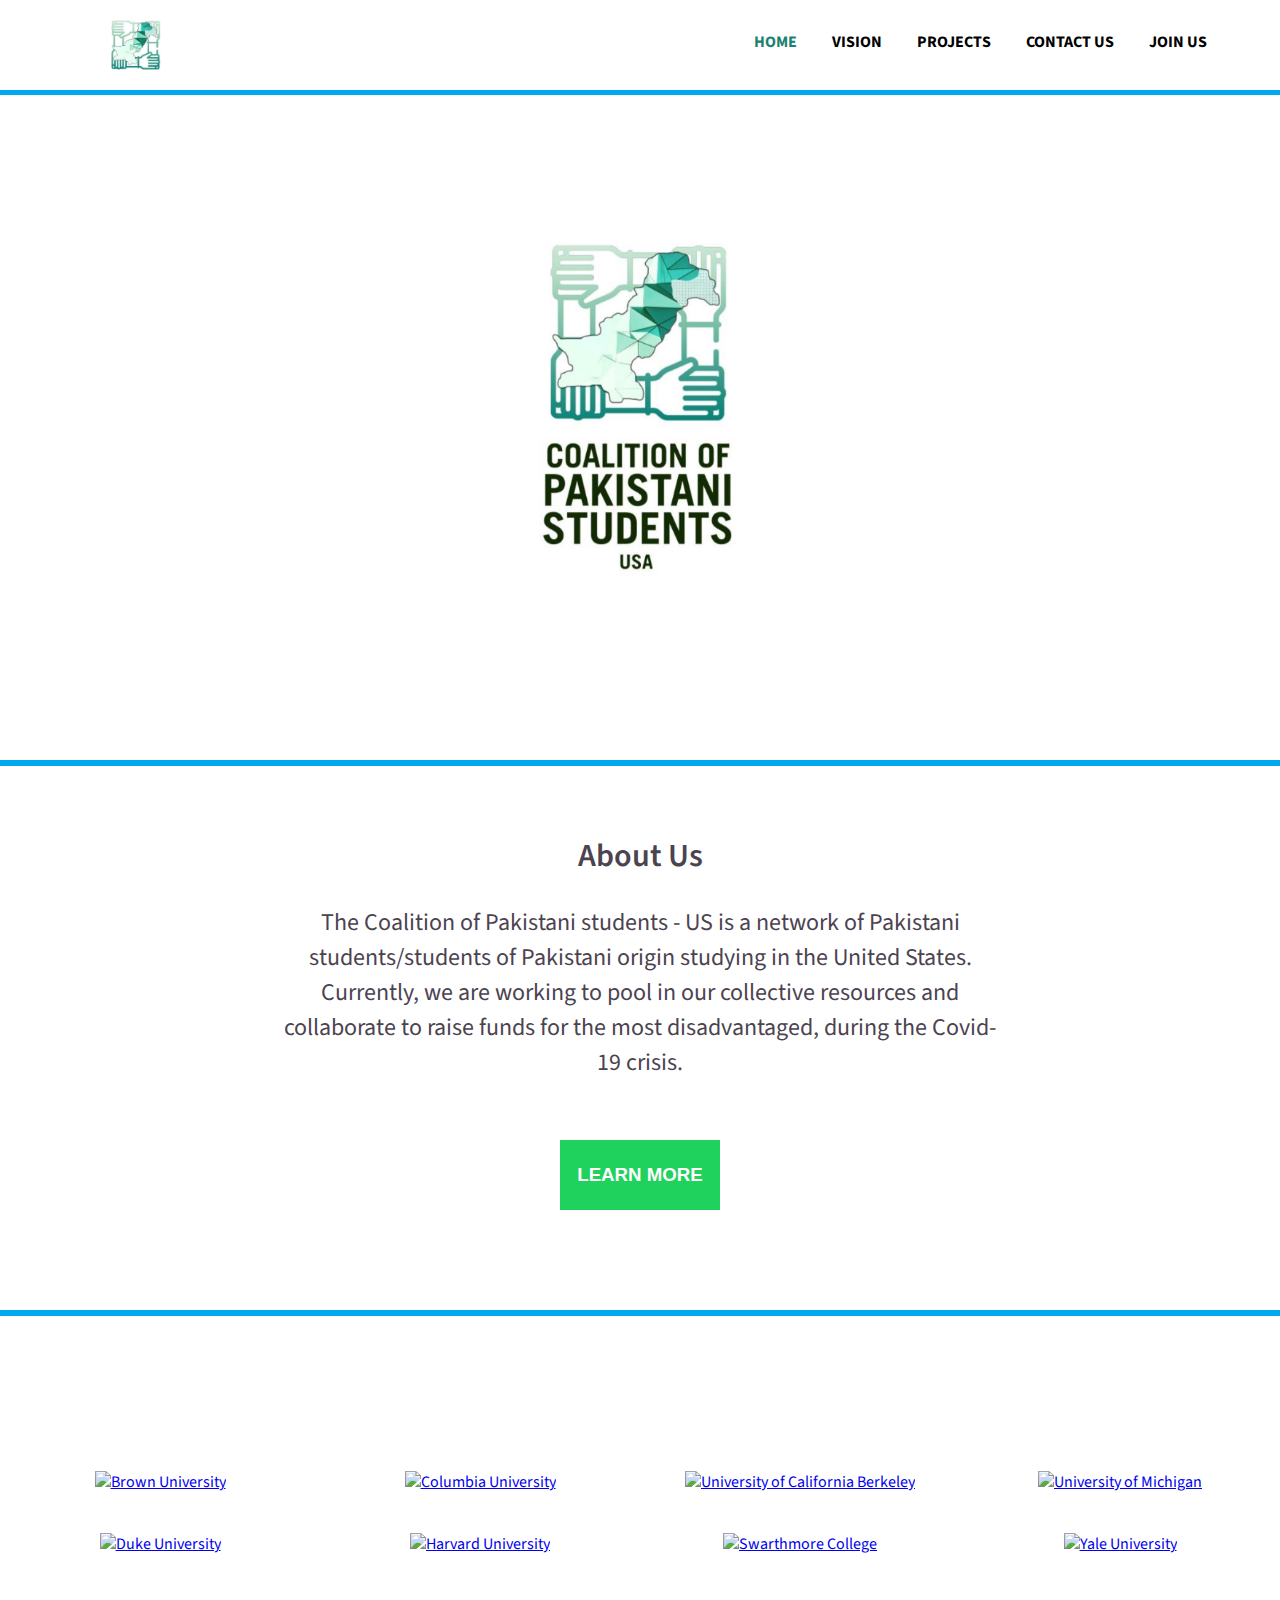
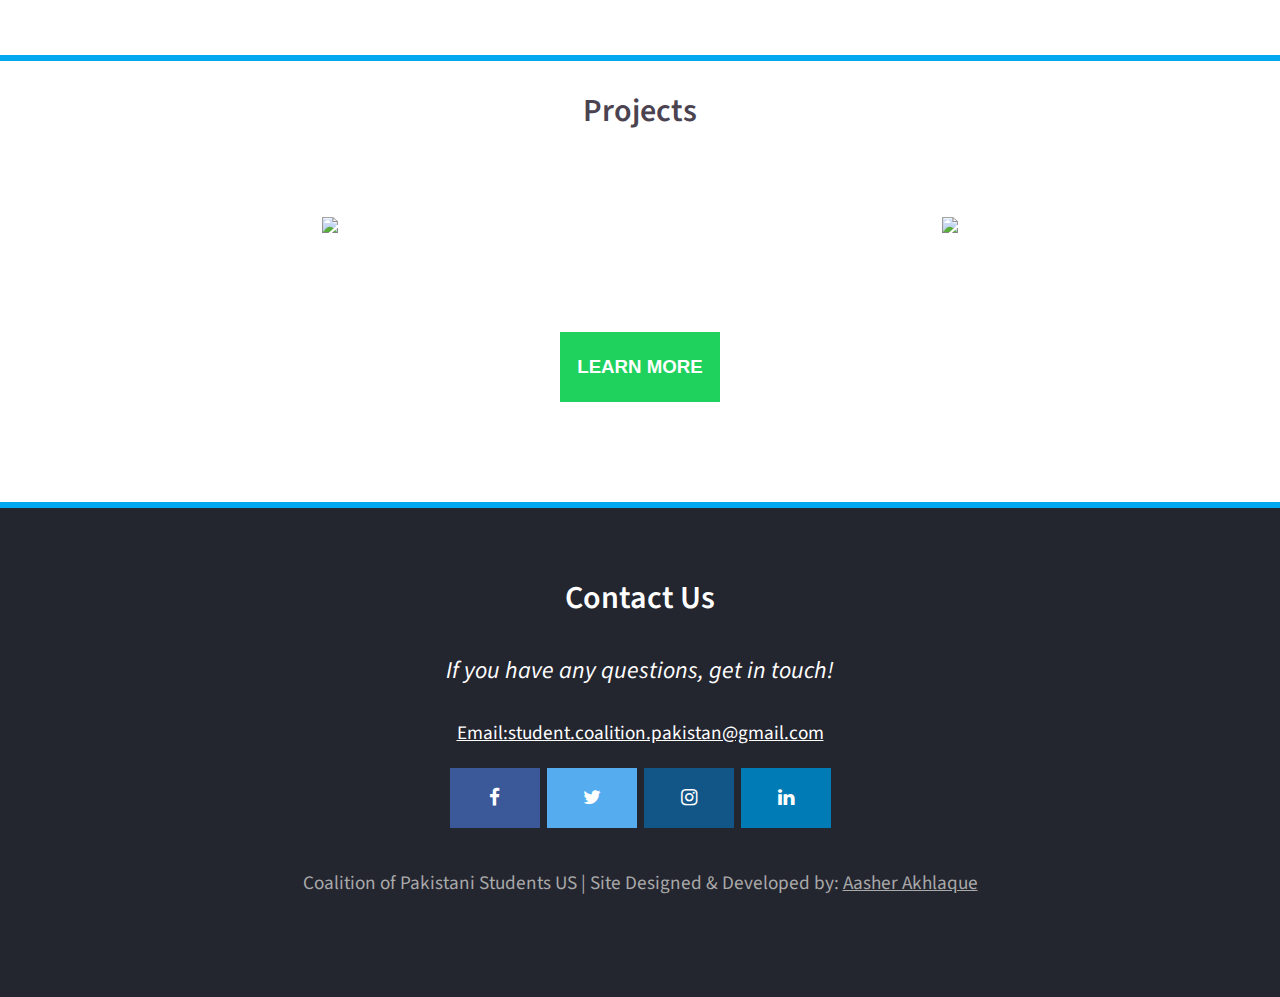
==== index.html @ 928cd295 "Complete (almost)" ====
<!DOCTYPE html>
<html>
	<head>
		<meta charset="UTF-8">
		<meta name="viewport" content="width=device-width, initial-scale=1.0">
		<meta lang="en-US" dir="ltr">
		<title>Pak-US Coalition</title>
		<link href='https://fonts.googleapis.com/css?family=Source+Sans+Pro' rel='stylesheet' type='text/css'>
		<link rel="stylesheet" href="https://cdnjs.cloudflare.com/ajax/libs/font-awesome/4.7.0/css/font-awesome.min.css">
		<link rel="stylesheet" href="indexcss.css">


		<script type="text/javascript">

			function menu_expand(){
				document.getElementById('dropdown').classList.toggle('active');
			}

			function unis_expand(){
				document.getElementById('hide1').classList.toggle('show');
				document.getElementById('hide2').classList.toggle('show');
				document.getElementById('hide3').classList.toggle('show');
				document.getElementById('hide4').classList.toggle('show');
			}


		</script>
	</head>


	<body>

		<div id="forimgdownload" class="noshow">
			<img src="logobackgrounds/background1.jpg">
			<img src="logobackgrounds/background2.jpg">
			<img src="logobackgrounds/background3.jpg">
			<img src="logobackgrounds/background4.jpg">
			<img src="logobackgrounds/background5.jpg">
			<img src="logobackgrounds/background6.jpg">
		</div>



		<header>
			<span class="menubar">
				<div class="slogo">
					<img src="slogo.jpg" alt="logo" height="50px" height=30px>
				</div>
				<div class="list">
					<ul>
						<!-- <li><img src="slogo.jpg" alt="logo" height="50px" height=30px></li> -->
						<li  class="activetab"><a href="index.html">HOME</a></li>
						<li><a href="vision.html">VISION</a></li>
						<li><a href="projects.html">PROJECTS</a></li>
						<!-- <li><a href="resources.html">RESOURCES</a></li> -->
						<li><a href="contact.html">CONTACT US</a></li>
						<li><a href="https://docs.google.com/forms/d/12yQqpywCZpyekVl941cvz_potymMBwNOmqRgncwAKww/viewform?edit_requested=true">JOIN US</a></li>
					</ul>
				</div>
				<div class="togglemenu">
					<button type="button" data-toggle="collapse" onclick="menu_expand()">
      					<i class="fa fa-bars"></i>
      				</button>
    			</div>
    			<div id="dropdown" class="dropdowns">
    				<ul>
						<li class="activetab"><a href="index.html">HOME</a></li>
						<li><a href="vision.html">VISION</a></li>
						<li><a href="projects.html">PROJECTS</a></li>
						<!-- <li><a href="resources.html">RESOURCES</a></li> -->
						<li><a href="contact.html">CONTACT US</a></li>
						<li><a href="https://docs.google.com/forms/d/12yQqpywCZpyekVl941cvz_potymMBwNOmqRgncwAKww/viewform?edit_requested=true">JOIN US</a></li>
					</ul>
    			</div>
			</span>
		</header>

		<section class="logo">
				<img src="logo.jpg" alt="Logo">
		</section>

		<section id="about" class="aboutus">
			<h2>
				About Us
			</h2>
			<div class="ind">
				<p>
					The Coalition of Pakistani students - US is a network of Pakistani students/students of Pakistani origin studying in the United States. Currently, we are working to pool in our collective resources and collaborate to raise funds for the most disadvantaged, during the Covid-19 crisis.
				</p>
			</div>
			<button><a href="vision.html">LEARN MORE</a>
		</section>


		<section class="unis">
			<h2><i>Connecting students from universities all over the US including:</i></h2>
			<div class="uniwrap">
				<div>
					<a href="https://www.brown.edu/">
						<img src="UniLogos/brown.png"  height="125px" alt="Brown University">
					</a>
				</div>
				<div>
					<a href="https://www.columbia.edu/">
						<img src="UniLogos/columbia.jpg" height="125px" alt="Columbia University">
					</a>
				</div>
				<div>
					<a href="https://www.berkeley.edu/">
						<img src="UniLogos/ucblogo.jpg" height="125px" alt="University of California Berkeley">
					</a>
				</div>
				<div>
					<a href="https://umich.edu/">
						<img src="UniLogos/umich.jpg" height="125px" alt="University of Michigan">
					</a>
				</div>
				<div id="hide1" class="hides">
					<a href="https://duke.edu/">
						<img src="UniLogos/duke.jpg" height="125px" alt="Duke University">
					</a>
				</div>
				<div id="hide2" class="hides">
					<a href="https://www.harvard.edu/">
						<img src="UniLogos/harvard.png" height="150px" alt="Harvard University">
					</a>
				</div>
				<div id="hide3" class="permanenthide" class="ph2" class="hides">
					<a href="https://www.swarthmore.edu/">
						<img src="UniLogos/swarthmore.png" height="125px" alt="Swarthmore College">
					</a>
				</div>
				<div id="hide4" class="permanenthide" class="ph2" class="hides">
					<a href="https://www.yale.edu/">
						<img src="UniLogos/yale.png" height="125px" alt="Yale University">
					</a>
				</div>
			</div>
			<div class="more-unis-button">
				<button onclick="unis_expand()">
					SEE MORE
				</button>
			</div>
		</section>

		<section class="proj">
			<h2>Projects</h2>
			<div class="pwrap">
				<div class="p1">
					<a href="projects.html#rahbarp">
						<img src="projectlogos/Rahbar Project.jpg" height="200px">
					</a>
				</div>
				<div class="p2">
					<a href="projects.html#covidp">
						<img src="projectlogos/Covid Relief.jpg" height="200px">
					</a>
				</div>
			</div>
			<button><a href="projects.html">LEARN MORE</a>
		</section>


		<section id="contact" class="contacts">
			<h2>Contact Us</h2>
			<h4><i>If you have any questions, get in touch!</i></h4>
			<a href="mailto:student.coalition.pakistan@gmail.com">Email:student.coalition.pakistan@gmail.com</a>
			<div class="mainbar">
				<nav>
					<ul>
						<li><a href="https://www.facebook.com/groups/230947397963605" class="fa fa-facebook"></a></li>
						<li><a href="" class="fa fa-twitter"></a></li>
						<li><a href="https://www.instagram.com/pakuscoalition/" class="fa fa-instagram"></a></li>
						<li><a href="https://www.linkedin.com/groups/12424730/" class="fa fa-linkedin"></a></li>
					</ul>
				</nav>
			</div>
			<div class="end">
				<a>Coalition of Pakistani Students US | Site Designed & Developed by: <a href="https://aasherakhlaque.me">Aasher Akhlaque</a></a>
			</div>
		</section>

	</body>


</html>
---- indexcss.css ----
html{
	font-family: 'Source Sans Pro', sans-serif;
}

body{
	margin: 0;
}

@keyframes alogo {
	from {
		filter: blur(10px);
		overflow: hidden;
	}
	to {
		filter: blur(0px);
		overflow: hidden;
	}
}

@keyframes slideshow {

	0% {
		background: url(logobackgrounds/background1.jpg);
		background-size: cover;
		background-repeat: no-repeat;
	}

	20% {
		background: url(logobackgrounds/background3.jpg);
		background-size: cover;
		background-repeat: no-repeat;
		background-position: center right;
	}

	40% {
		background: url(logobackgrounds/background4.jpg);
		background-size: cover;
		background-repeat: no-repeat;
		background-position: center;
	}

	60% {
		background: url(logobackgrounds/background5.jpg);
		background-size: cover;
		background-repeat: no-repeat;
		background-position: center;
	}

	80% {
		background: url(logobackgrounds/background6.jpg);
		background-size: cover;
		background-repeat: no-repeat;
		background-position: center;
	}

	100% {
		background: url(logobackgrounds/background1.jpg);
		background-size: cover;
		background-repeat: no-repeat;
	}
}


/*------------------------------------------------------------------------------------------------------------*/


.menubar {
	z-index: 999;
	display: inline-block;
	width: 100%;
	height: 95px;
	background: white;
	position: fixed;
	box-sizing: border-box;
	border-bottom: solid;
	border-bottom-width: 5px;
	border-bottom-color: #00A8EF;
/*	border-top: solid;
	border-top-width: 5px;
	border-top-color: rgb(27, 130, 111);*/
	padding-right: 10px;
	padding-left: 10px;
}

.menubar .slogo {
	display: inline-block;
	width: 20%;
	text-align: center;
	height: 100%;
	box-sizing: border-box;
	padding: 20px 0 20px 0;
}

.menubar .list {
	display: inline-block;
	text-align: right;
	vertical-align: top;
	margin: 0;
	padding: 0;
	width: 76%;
	height: 100%;

}

.menubar ul {
	margin: 0;
	padding: 0;

}

.menubar .list li {
	display: inline-block;
	height: 90px;
	padding: 30.6px 16px 30.6px 16px;
	box-sizing: border-box;
}

.menubar a {
	color: /*#4c4350*/ black;
	text-decoration: none;
	font-size: 1.0em;
	font-weight: 700;
}

/*.menubar li:hover{
	background: white;
}*/

.menubar li:hover a{
	color: #1B826F;
}

/*.activetab {
	background: white;
}*/

.activetab a {
	color: #1B826F;
}

.menubar .togglemenu, .menubar .dropdowns {
	display: none;
}

@media only screen and (max-width: 900px) {

	.menubar .list {
		display: none;
	}

	.menubar .dropdowns {
		/*display: none;*/
		display: initial;
		text-align: right;
	}

	.menubar .dropdowns ul {
		padding: 20px 30px;
		background: white;
		display: none;
	}

	.togglemenu button {
		background: none;
		border: none;
		cursor: pointer;
	}

	.menubar .active  ul {
		display: block;
		padding: 20px 30px;
		background: white;
	}

	.menubar .dropdowns li {
		list-style-type: none;
		padding: 8px;
	}

	.menubar .togglemenu {
		display: inline-block;
		width: 76%;
		height: 100%;
		margin: 0;
		padding: 0;
		vertical-align: top;
		text-align: right;
	}

	.menubar .fa {
		margin: 0;
		padding: 29px 0;
		color: rgb(27, 130, 111);
	}

}

.noshow {
	display: none;
}

/*------------------------------------------------------------------------------------------------------------*/
.logo{
	animation: slideshow 20s infinite steps(1);
	padding: 220px 20px 160px;
	/*background: url(backgrounds/hbackground.jpg);*/
}

.logo img {
	display: block;
	margin: 0 auto;
	height: 380px;
/*	border: solid;
	border-color: #147F76;
	border-width: 5px;*/
	animation: alogo 1s 1;
}

@media only screen and (max-width: 600px) {

	.logo img {
		width: 200px;
		height: 200px;
	}
}



/*------------------------------------------------------------------------------------------------------------*/

.aboutus {
	background: /*rgb(27, 130, 111)*/ white;
	padding: 40px 40px 10px;
	padding-bottom: 100px;
	color: #4c4350;
	border-top: solid;
	border-top-width: 6px;
	border-top-color: #00A8EF;
	text-align: center;
}

.aboutus h2 {
	font-size: 2em;
	text-align: center;
	font-weight: 600;
}

.aboutus p {
	font-size: 1.5em;
	margin-bottom: 20px;
}

.aboutus .ind {
	width: 60%;
	margin: 0 auto;
}

@media only screen and (max-width: 600px) {

	.aboutus .ind {
		width: 90%;
	}

	.aboutus p {
		font-size: 1.3em;
	}

}

.aboutus a, .proj a {
	text-decoration: none;
	color: white;
	font-size: 1.4em;
	font-weight: 600;
}

.aboutus button, .proj button {
	margin-top: 40px;
	background: #1fd15d /*rgb(27, 130, 111)*/;
	height: 70px;
	width: 160px;
	border: none;
/*	border: solid;
	border-color: #00A8EF;*/
}

.aboutus button:hover, .proj button:hover {
	background: #00A8EF;
	transform: scale(1.2);

}

.aboutus button:hover a {
	color: white;
}


/*--------------------------------------------------------------------------------------------------------------*/

.unis {
	/*background:*/ /*#088172*//*rgb(27, 130, 111);*/
	background: url(backgrounds/ubackground.jpg);
	background-position: center;
	background-size: cover;
	background-repeat: no-repeat;
	padding: 60px 10px 100px;
	border-top: solid;
	border-top-width: 6px;
	border-top-color: #00A8EF;
}

.unis h2 {
	text-align: center;
	margin-top: 0;
	padding-bottom: 40px;
	color: white;
	font-weight: 500;
	font-size: 1.5em;
}

	
.unis .uniwrap{
	display: grid;
	grid-template-columns: 1fr 1fr 1fr 1fr;
	grid-row-gap: 40px;
	grid-column-gap: 20px;
}


.unis .more_unis_button {
	display: none;
}

.unis button {
	display: none;
}

@media only screen and (max-width: 900px) {

	.unis .uniwrap {
		grid-template-columns: 1fr 1fr 1fr;
	}

	.unis .uniwrap .permanenthide {
		display: none;
	}
}

@media only screen and (max-width: 700px) {

	.unis .uniwrap {
		grid-template-columns: 1fr 1fr;
	}

	.unis .uniwrap .hides {
		display: none;
	}

	.unis button {
		display: inline-block;
		background: #1fd15d /*rgb(27, 130, 111)*/;
		height: 70px;
		width: 120px;
		border: none;
		color: white;
		font-size: 1.2em;
		font-weight: 600;
		cursor: pointer;
	}

	.more-unis-button {
		display: block;
		text-align: center;
		margin: 0 auto;
		padding-top: 30px;
	}

	.unis .uniwrap .show {
		display: block;
	}

	.unis button:hover {
		background: #00A8EF;
		transform: scale(1.2);

	}

	.unis button:hover a {
		color: white;
	}

}

@media only screen and (max-width: 450px) {

	.unis .uniwrap {
		grid-template-columns: 1fr;
	}
}


.uniwrap div {
	text-align: center;
}

.unis .uniwrap img:hover {
	transform: scale(1.5);
}

/*------------------------------------------------------------------------------------------------------------*/

.proj {
	padding-bottom: 100px;
	color: #4c4350;
	border-top: solid;
	border-top-width: 6px;
	border-top-color: #00A8EF;
	text-align: center;
	padding-right: 10px;
	padding-left: 10px;
}

.proj h2 {
	font-size: 2em;
	text-align: center;
	font-weight: 600;
}

.proj .pwrap {
	padding: 50px 20px;
}

.proj .pwrap {
	display: grid;
	grid-template-columns: 1fr 1fr;
	grid-row-gap: 40px;
	grid-column-gap: 20px;
}

.proj .pwrap img:hover {
	transform: scale(1.2);
}

@media only screen and (max-width: 500px) {
	.proj .pwrap img {
		width: 200px;
		height: auto;
	}
}

@media only screen and (max-width: 720px) {
	
	.proj .pwrap {
		grid-template-columns: 1fr;
	}
}


/*------------------------------------------------------------------------------------------------------------*/

.contacts {
	background: #23252f;
	padding: 40px 10px 40px;
	padding-bottom: 100px;
	text-align: center;
	border-top: solid;
	border-top-width: 6px;
	border-top-color: #00A8EF;
}

.contacts h2 {
	font-size: 2em;
	font-weight: 600;
	color: white;
}

.contacts h4 {
	font-size: 1.5em;
	font-weight: 400;
	color: white;
}

.contacts a {
	color:white;
	font-size: 1.2em;
}

@media only screen and (max-width: 650px) {

	.contacts a {
		font-size: 1.1em;
	}
}

@media only screen and (max-width: 400px) {

	.contacts a {
		font-size: 0.9em;
	}
}

.contacts ul {
	text-align: center;
	padding-left: 0;
}

.contacts li {
	display: inline;
}

.fa {
  padding: 20px;
  font-size: 2em;
  width: 50px;
  text-align: center;
  text-decoration: none;
  margin: 5px 2px;
}

.fa-facebook {
  background: #3B5998;
  color: white;
}

.fa-twitter{
  background: #55ACEE;
  color: white;
}


.fa-instagram{
  background: #125688;
  color: white;
}

.fa-linkedin {
	background: #007bb5;
    color: white;
}

.end {
	padding-top: 20px;
}

.end a {
	padding-top: 30px;
	color: darkgray;
}

/*----------------------------------------------------------------------------------------*/
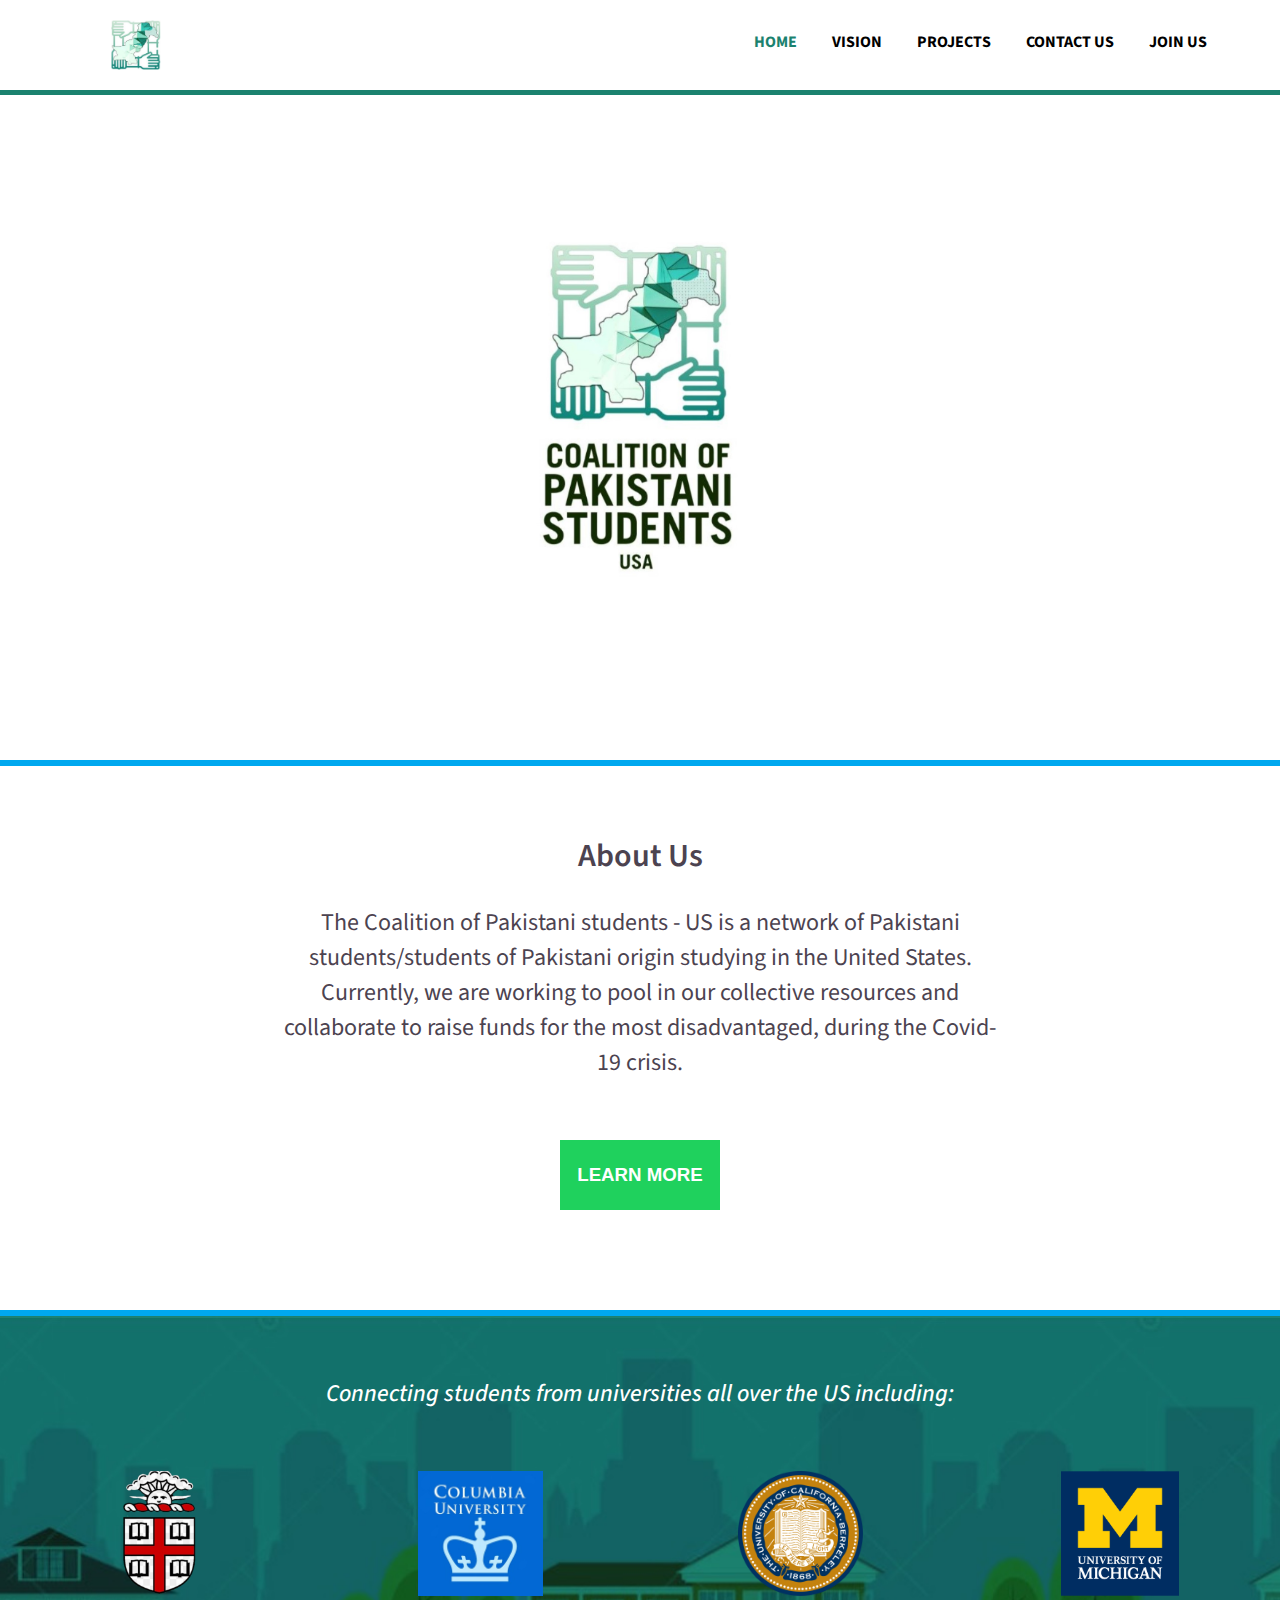
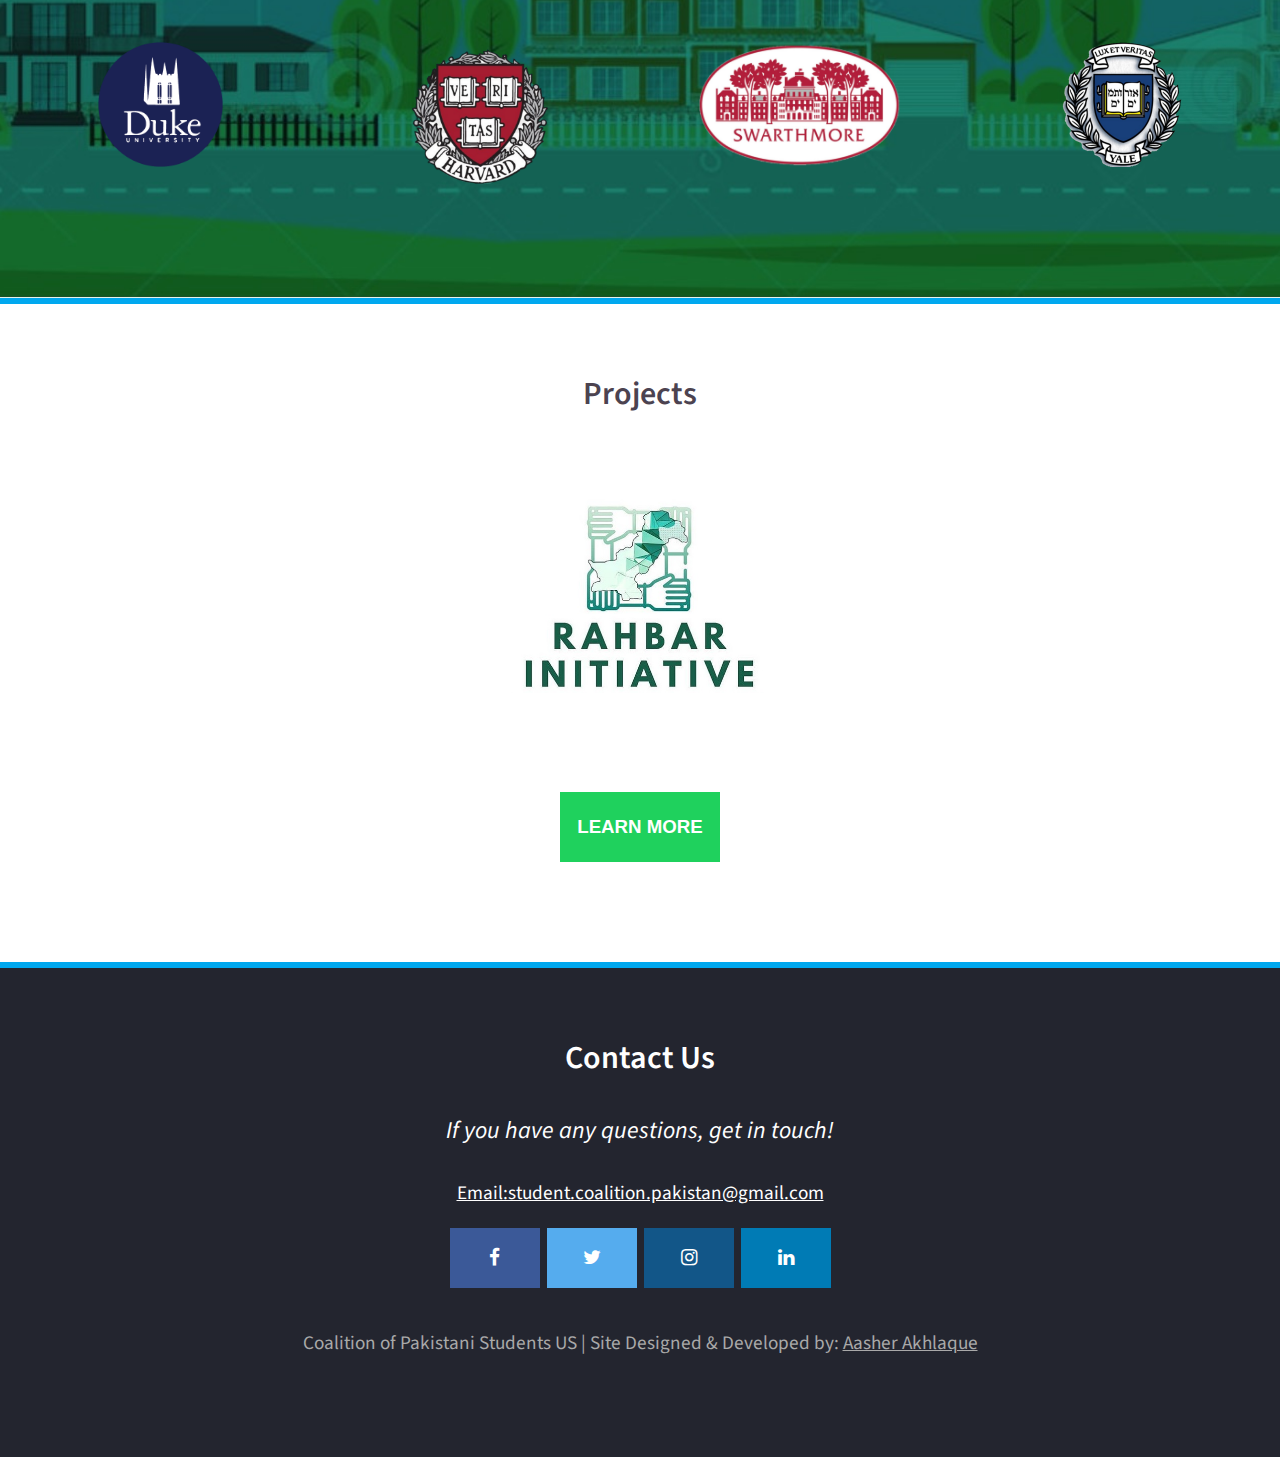
==== commit a6fe6912: "Done" ====
--- a/index.html
+++ b/index.html
@@ -147,15 +147,15 @@
 			<h2>Projects</h2>
 			<div class="pwrap">
 				<div class="p1">
-					<a href="projects.html#rahbarp">
+					<a href="projects.html">
 						<img src="projectlogos/Rahbar Project.jpg" height="200px">
 					</a>
 				</div>
-				<div class="p2">
+				<!-- <div class="p2">
 					<a href="projects.html#covidp">
 						<img src="projectlogos/Covid Relief.jpg" height="200px">
 					</a>
-				</div>
+				</div> -->
 			</div>
 			<button><a href="projects.html">LEARN MORE</a>
 		</section>
--- a/indexcss.css
+++ b/indexcss.css
@@ -7,7 +7,7 @@
 }
 
 @keyframes alogo {
-	from {
+	from { 
 		filter: blur(10px);
 		overflow: hidden;
 	}
@@ -20,13 +20,13 @@
 @keyframes slideshow {
 
 	0% {
-		background: url(logobackgrounds/background1.jpg);
+		background: url(logobackgrounds/background3.jpg);
 		background-size: cover;
 		background-repeat: no-repeat;
 	}
 
 	20% {
-		background: url(logobackgrounds/background3.jpg);
+		background: url(logobackgrounds/background5.jpg);
 		background-size: cover;
 		background-repeat: no-repeat;
 		background-position: center right;
@@ -40,7 +40,7 @@
 	}
 
 	60% {
-		background: url(logobackgrounds/background5.jpg);
+		background: url(logobackgrounds/background1.jpg);
 		background-size: cover;
 		background-repeat: no-repeat;
 		background-position: center;
@@ -74,7 +74,7 @@
 	box-sizing: border-box;
 	border-bottom: solid;
 	border-bottom-width: 5px;
-	border-bottom-color: #00A8EF;
+	border-bottom-color: rgb(27, 130, 111);
 /*	border-top: solid;
 	border-top-width: 5px;
 	border-top-color: rgb(27, 130, 111);*/
@@ -201,7 +201,7 @@
 
 /*------------------------------------------------------------------------------------------------------------*/
 .logo{
-	animation: slideshow 20s infinite steps(1);
+	animation: slideshow 30s infinite steps(1);
 	padding: 220px 20px 160px;
 	/*background: url(backgrounds/hbackground.jpg);*/
 }
@@ -229,7 +229,7 @@
 /*------------------------------------------------------------------------------------------------------------*/
 
 .aboutus {
-	background: /*rgb(27, 130, 111)*/ white;
+	background: /*rgb(27, 130, 111)*/;
 	padding: 40px 40px 10px;
 	padding-bottom: 100px;
 	color: #4c4350;
@@ -411,6 +411,7 @@
 
 .proj {
 	padding-bottom: 100px;
+	padding-top: 40px;
 	color: #4c4350;
 	border-top: solid;
 	border-top-width: 6px;
@@ -432,9 +433,22 @@
 
 .proj .pwrap {
 	display: grid;
-	grid-template-columns: 1fr 1fr;
+	grid-template-columns: 1fr;
 	grid-row-gap: 40px;
 	grid-column-gap: 20px;
+}
+
+.proj .pwrap .p1, .proj .pwrap .p2 {
+	width: 310px;
+}
+
+.proj .pwrap .p1 {
+	/*margin: 0 0 0 auto;*/
+	margin: 0 auto;
+}
+
+.proj .pwrap .p2 {
+	margin: 0 auto 0 0;
 }
 
 .proj .pwrap img:hover {
@@ -448,10 +462,14 @@
 	}
 }
 
-@media only screen and (max-width: 720px) {
+@media only screen and (max-width: 750px) {
 	
 	.proj .pwrap {
 		grid-template-columns: 1fr;
+	}
+
+	.proj .pwrap .p1, .proj .pwrap .p2 {
+		margin: 0 auto;
 	}
 }
 
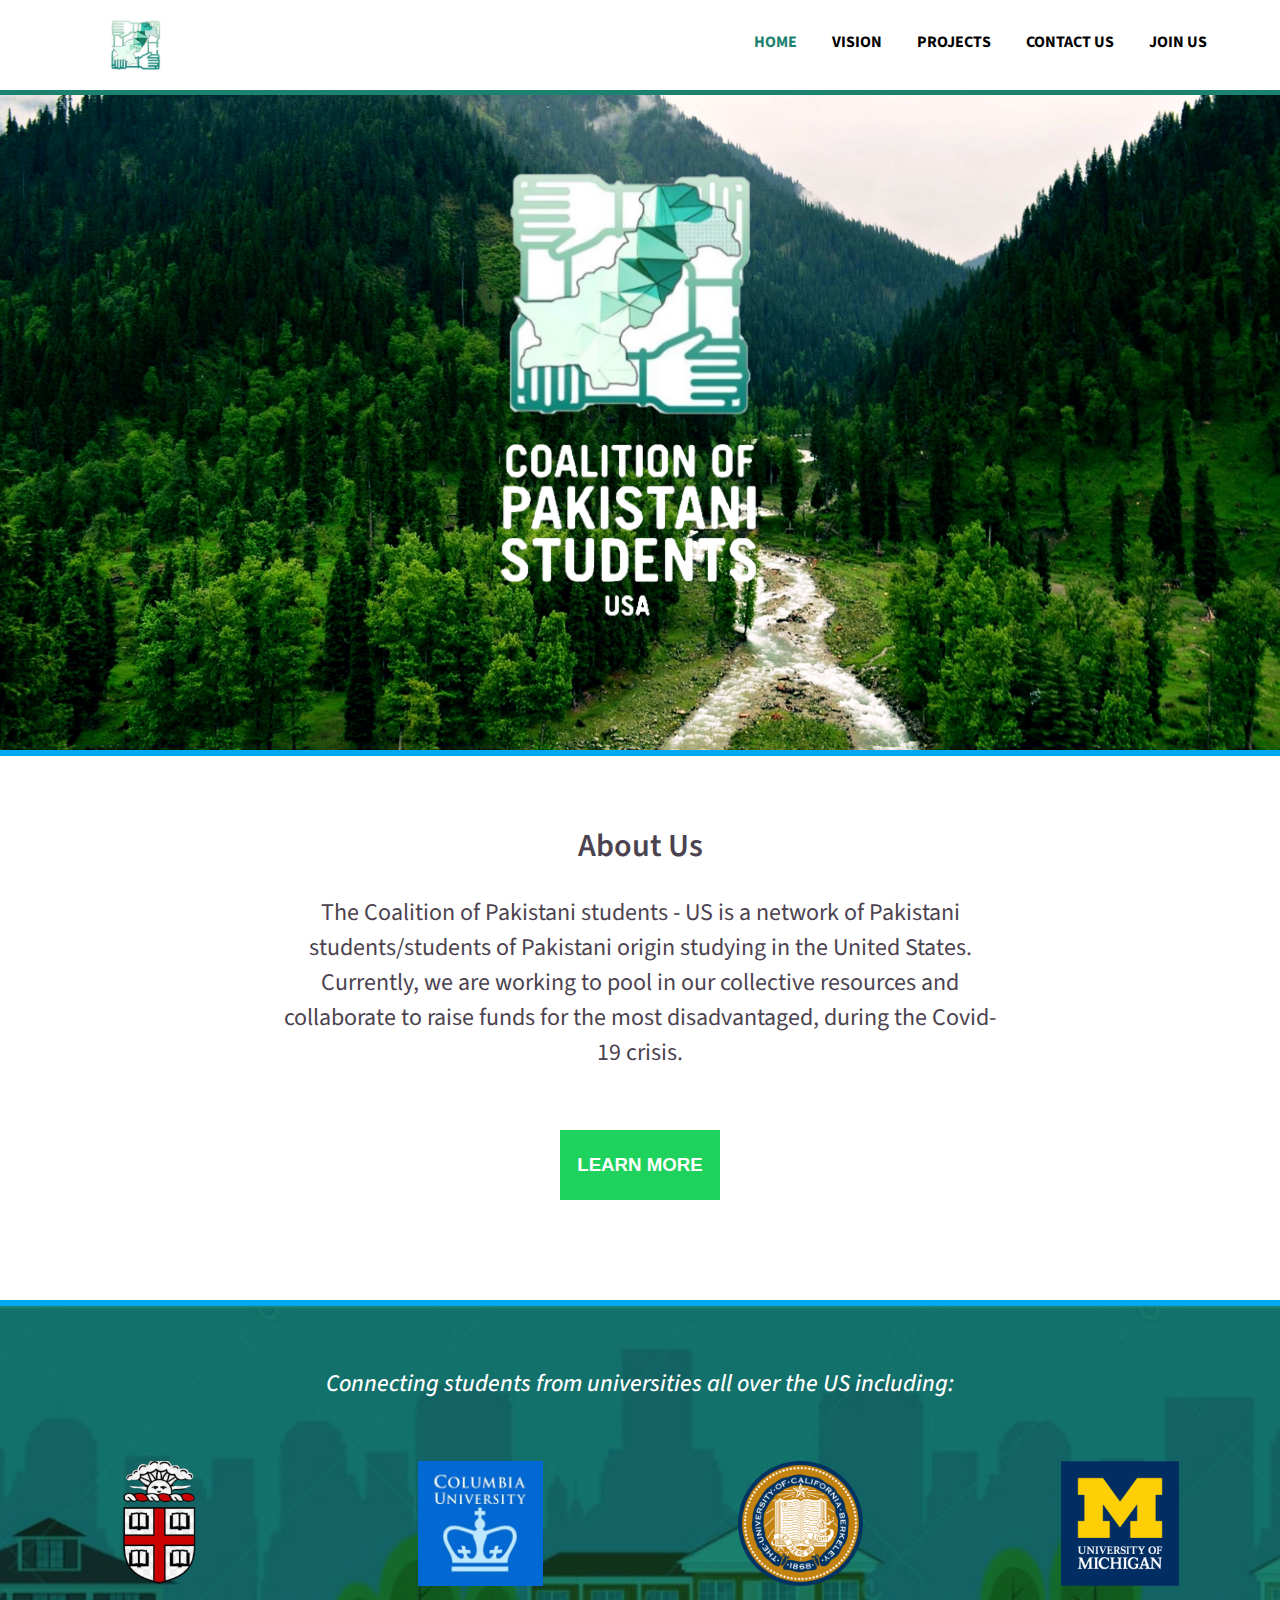
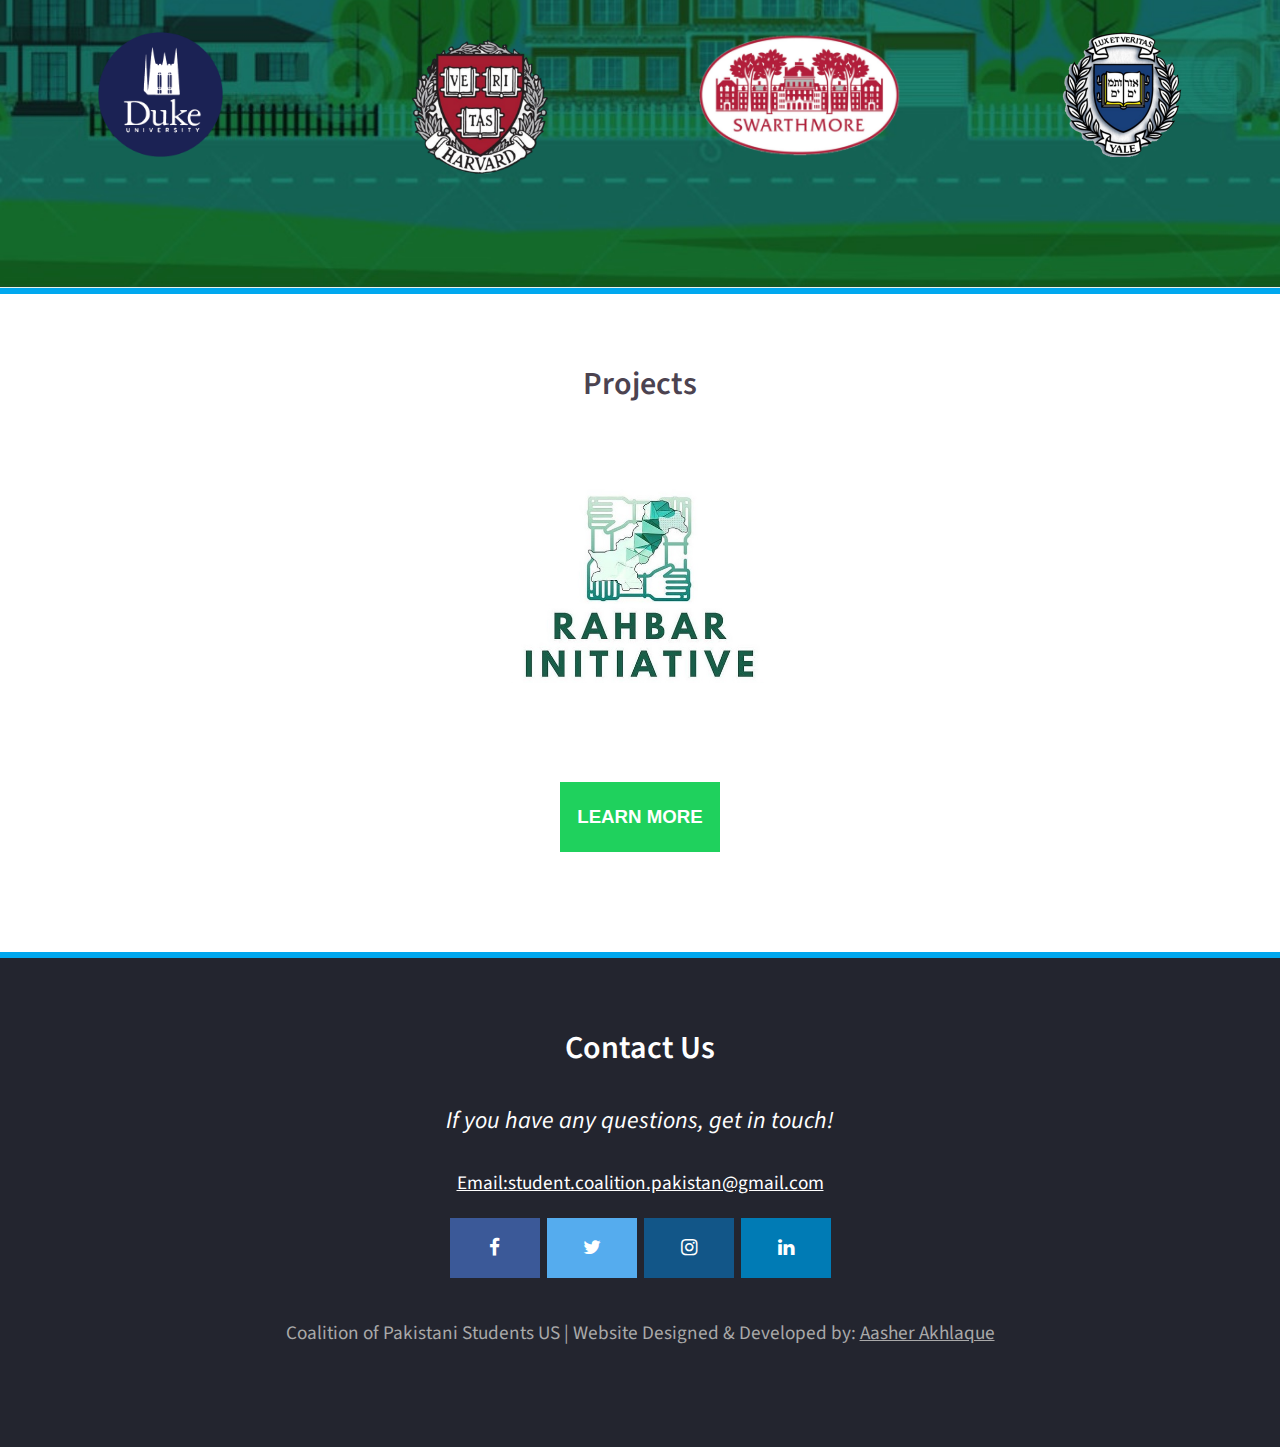
==== commit 0d76dcf0: "Done!" ====
--- a/index.html
+++ b/index.html
@@ -76,7 +76,7 @@
 		</header>
 
 		<section class="logo">
-				<img src="logo.jpg" alt="Logo">
+				<img src="logo.png" alt="Logo">
 		</section>
 
 		<section id="about" class="aboutus">
@@ -96,44 +96,44 @@
 			<h2><i>Connecting students from universities all over the US including:</i></h2>
 			<div class="uniwrap">
 				<div>
-					<a href="https://www.brown.edu/">
+					<!-- <a href="https://www.brown.edu/"> -->
 						<img src="UniLogos/brown.png"  height="125px" alt="Brown University">
-					</a>
+					<!-- </a> -->
 				</div>
 				<div>
-					<a href="https://www.columbia.edu/">
+					<!-- <a href="https://www.columbia.edu/"> -->
 						<img src="UniLogos/columbia.jpg" height="125px" alt="Columbia University">
-					</a>
+					<!-- </a> -->
 				</div>
 				<div>
-					<a href="https://www.berkeley.edu/">
+					<!-- <a href="https://www.berkeley.edu/"> -->
 						<img src="UniLogos/ucblogo.jpg" height="125px" alt="University of California Berkeley">
-					</a>
+					<!-- </a> -->
 				</div>
 				<div>
-					<a href="https://umich.edu/">
+					<!-- <a href="https://umich.edu/"> -->
 						<img src="UniLogos/umich.jpg" height="125px" alt="University of Michigan">
-					</a>
+					<!-- </a> -->
 				</div>
 				<div id="hide1" class="hides">
-					<a href="https://duke.edu/">
+					<!-- <a href="https://duke.edu/"> -->
 						<img src="UniLogos/duke.jpg" height="125px" alt="Duke University">
-					</a>
+					<!-- </a> -->
 				</div>
 				<div id="hide2" class="hides">
-					<a href="https://www.harvard.edu/">
+					<!-- <a href="https://www.harvard.edu/"> -->
 						<img src="UniLogos/harvard.png" height="150px" alt="Harvard University">
-					</a>
+					<!-- </a> -->
 				</div>
 				<div id="hide3" class="permanenthide" class="ph2" class="hides">
-					<a href="https://www.swarthmore.edu/">
+					<!-- <a href="https://www.swarthmore.edu/"> -->
 						<img src="UniLogos/swarthmore.png" height="125px" alt="Swarthmore College">
-					</a>
+					<!-- </a> -->
 				</div>
 				<div id="hide4" class="permanenthide" class="ph2" class="hides">
-					<a href="https://www.yale.edu/">
+					<!-- <a href="https://www.yale.edu/"> -->
 						<img src="UniLogos/yale.png" height="125px" alt="Yale University">
-					</a>
+					<!-- </a> -->
 				</div>
 			</div>
 			<div class="more-unis-button">
@@ -176,7 +176,7 @@
 				</nav>
 			</div>
 			<div class="end">
-				<a>Coalition of Pakistani Students US | Site Designed & Developed by: <a href="https://aasherakhlaque.me">Aasher Akhlaque</a></a>
+				<a>Coalition of Pakistani Students US | Website Designed & Developed by: <a href="https://aasherakhlaque.me">Aasher Akhlaque</a></a>
 			</div>
 		</section>
 
--- a/indexcss.css
+++ b/indexcss.css
@@ -201,15 +201,19 @@
 
 /*------------------------------------------------------------------------------------------------------------*/
 .logo{
-	animation: slideshow 30s infinite steps(1);
-	padding: 220px 20px 160px;
+	background: url(logobackgrounds/background3.jpg);
+	background-size: cover;
+	background-repeat: no-repeat;
+	animation: slideshow 60s infinite;
+	animation-delay: 5s;
+	padding: 150px 20px 100px;
 	/*background: url(backgrounds/hbackground.jpg);*/
 }
 
 .logo img {
 	display: block;
 	margin: 0 auto;
-	height: 380px;
+	height: 500px;
 /*	border: solid;
 	border-color: #147F76;
 	border-width: 5px;*/
@@ -219,11 +223,18 @@
 @media only screen and (max-width: 600px) {
 
 	.logo img {
-		width: 200px;
-		height: 200px;
-	}
-}
-
+		width: 300px;
+		height: 300px;
+	}
+}
+
+@media only screen and (max-width: 350px) {
+
+	.logo img {
+		width: 250px;
+		height: 250px;
+	}
+}
 
 
 /*------------------------------------------------------------------------------------------------------------*/
@@ -403,9 +414,9 @@
 	text-align: center;
 }
 
-.unis .uniwrap img:hover {
+/*.unis .uniwrap img:hover {
 	transform: scale(1.5);
-}
+}*/
 
 /*------------------------------------------------------------------------------------------------------------*/
 
@@ -438,9 +449,9 @@
 	grid-column-gap: 20px;
 }
 
-.proj .pwrap .p1, .proj .pwrap .p2 {
+/*.proj .pwrap .p1, .proj .pwrap .p2 {
 	width: 310px;
-}
+}*/
 
 .proj .pwrap .p1 {
 	/*margin: 0 0 0 auto;*/
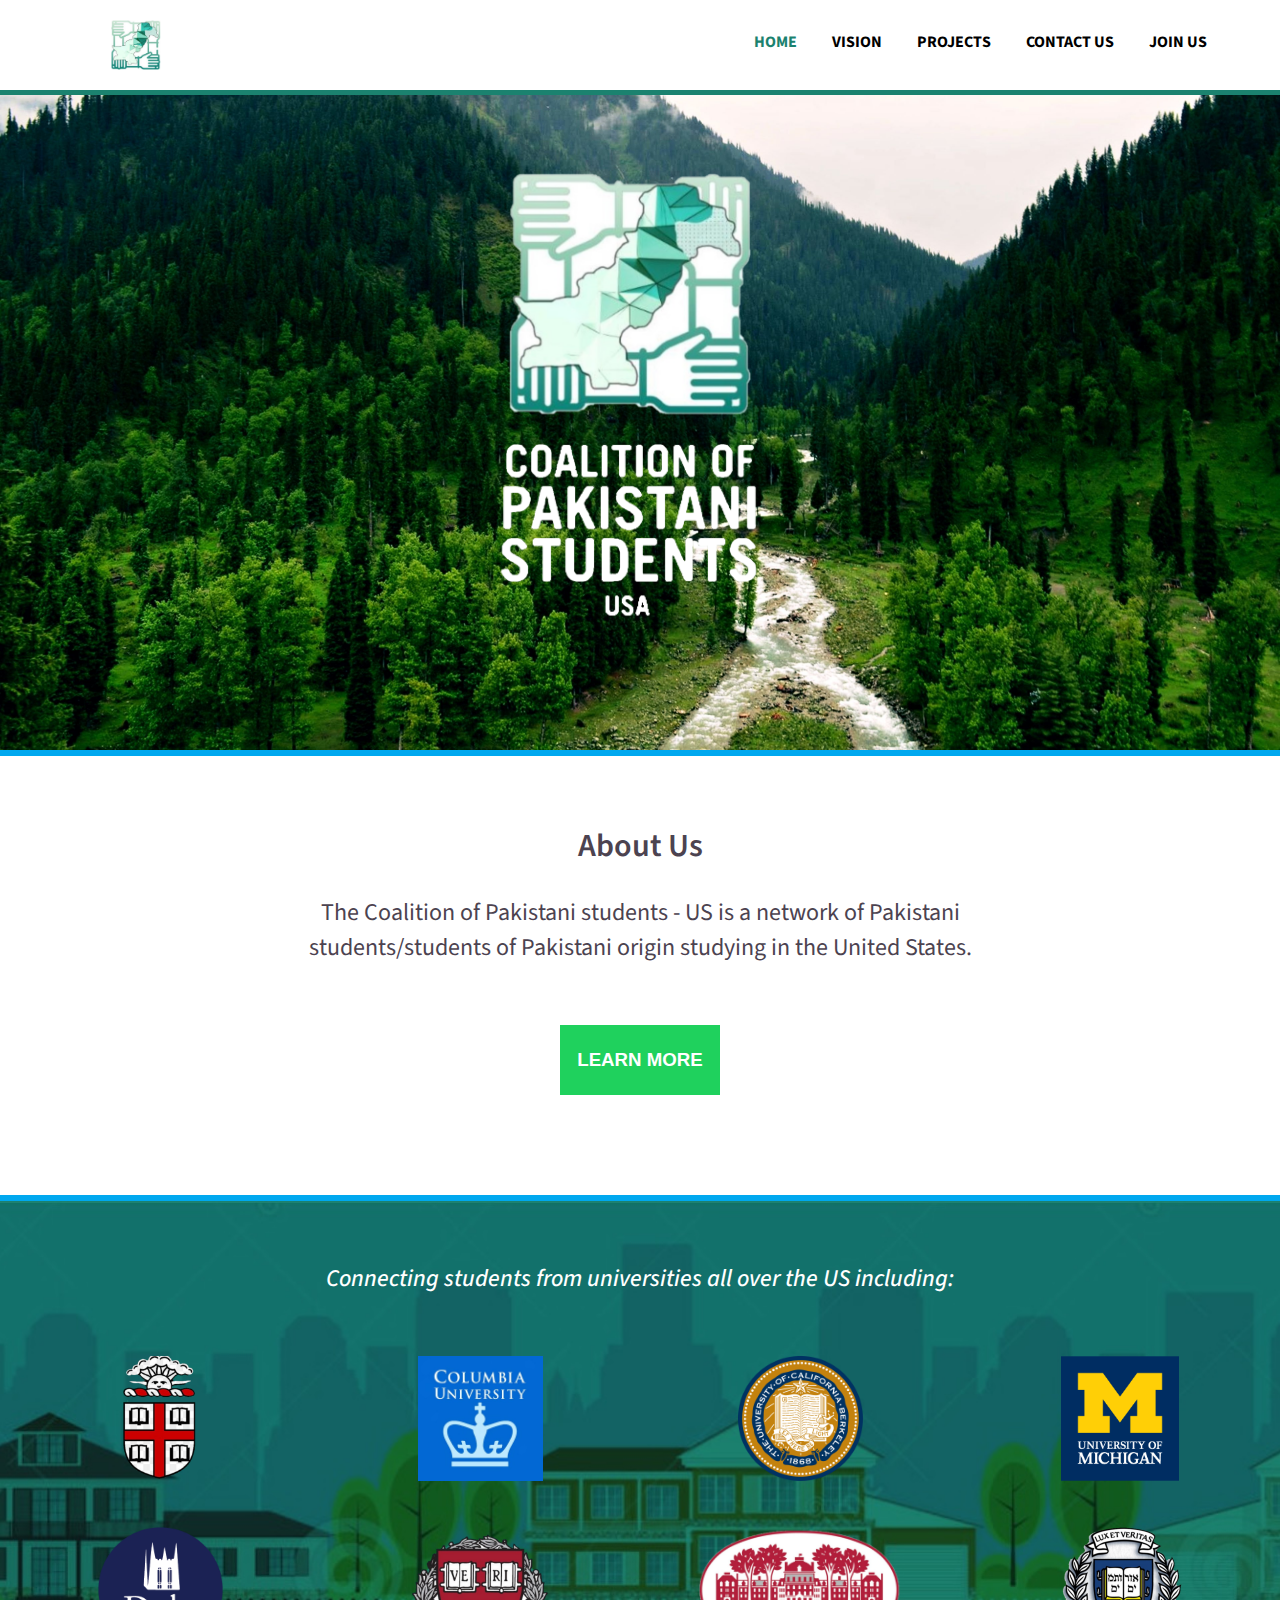
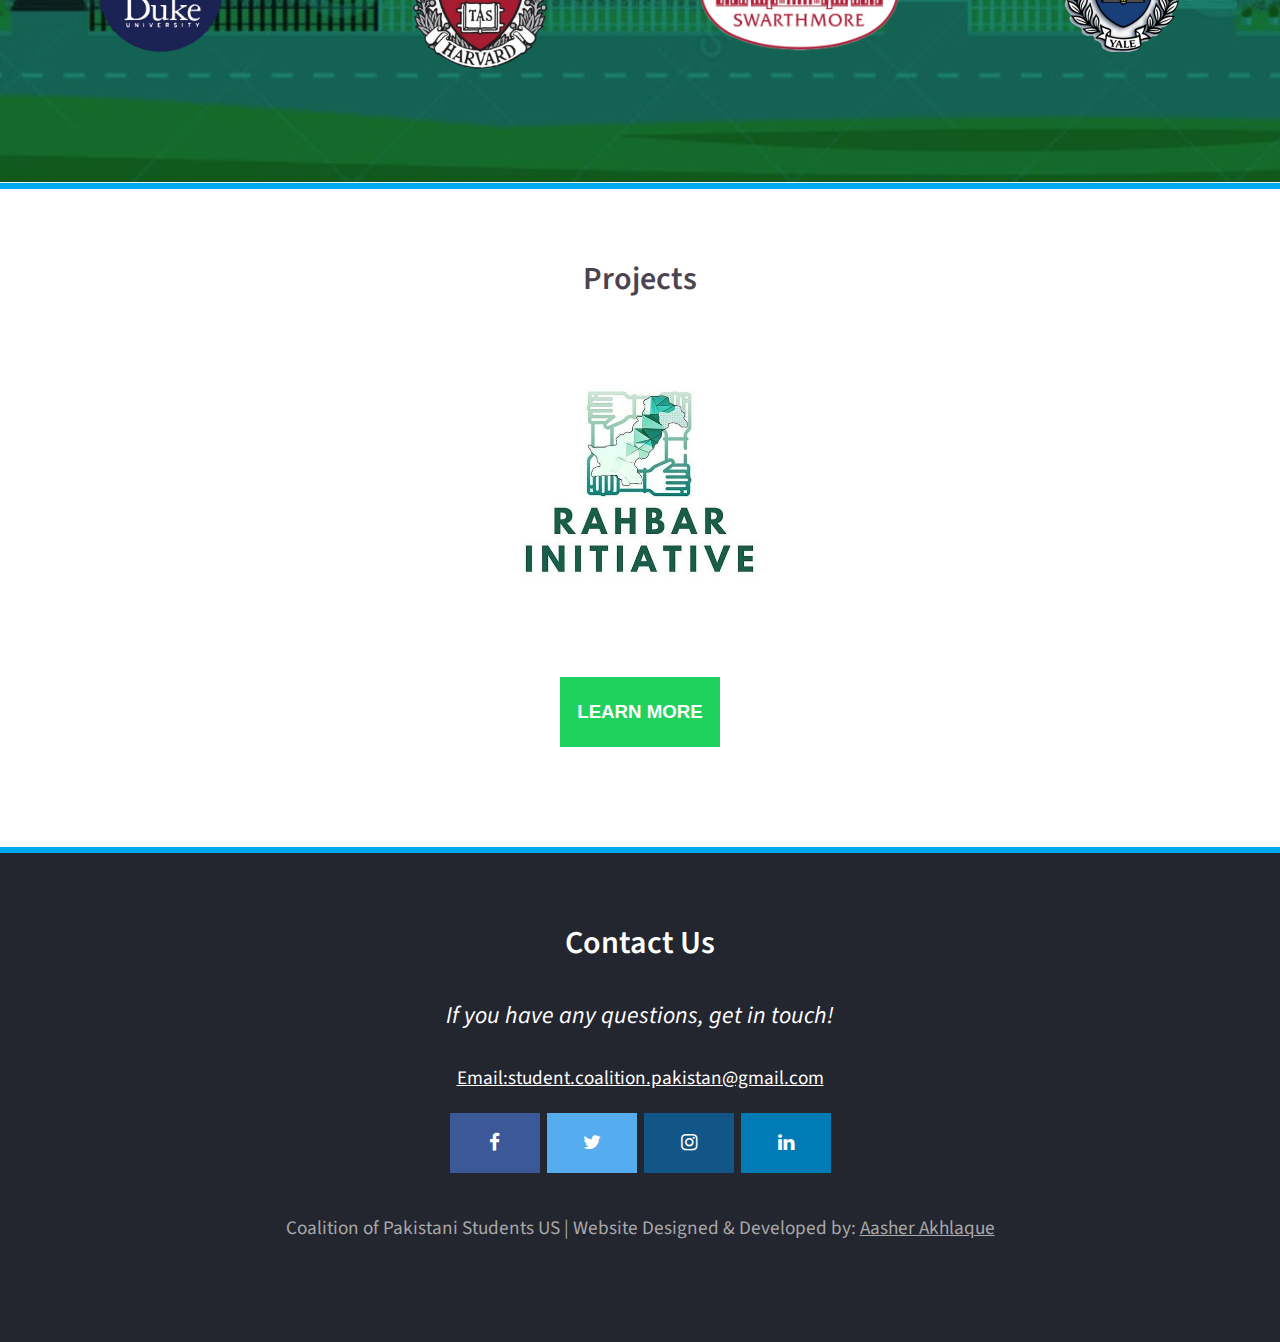
==== commit 5953f264: "Removed" ====
--- a/index.html
+++ b/index.html
@@ -85,7 +85,7 @@
 			</h2>
 			<div class="ind">
 				<p>
-					The Coalition of Pakistani students - US is a network of Pakistani students/students of Pakistani origin studying in the United States. Currently, we are working to pool in our collective resources and collaborate to raise funds for the most disadvantaged, during the Covid-19 crisis.
+					The Coalition of Pakistani students - US is a network of Pakistani students/students of Pakistani origin studying in the United States.
 				</p>
 			</div>
 			<button><a href="vision.html">LEARN MORE</a>
@@ -183,4 +183,4 @@
 	</body>
 
 
-</html>+</html>
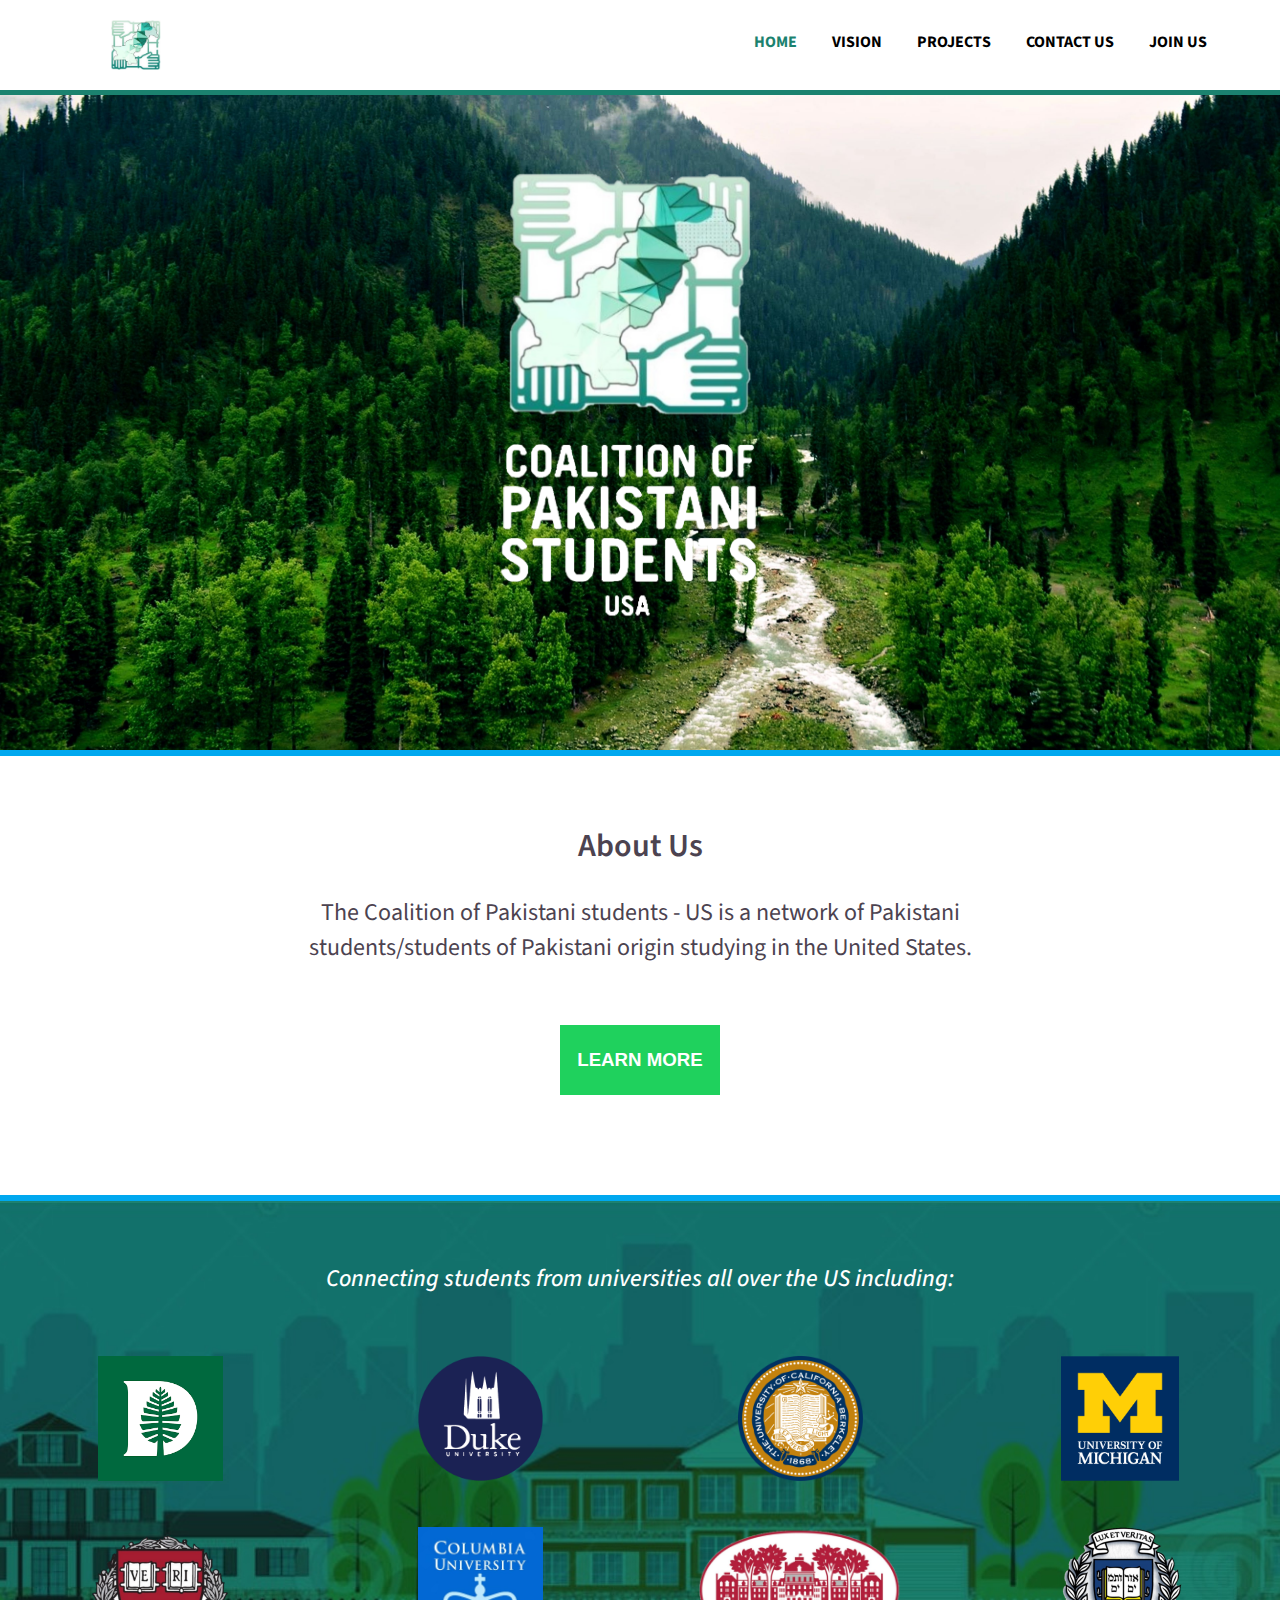
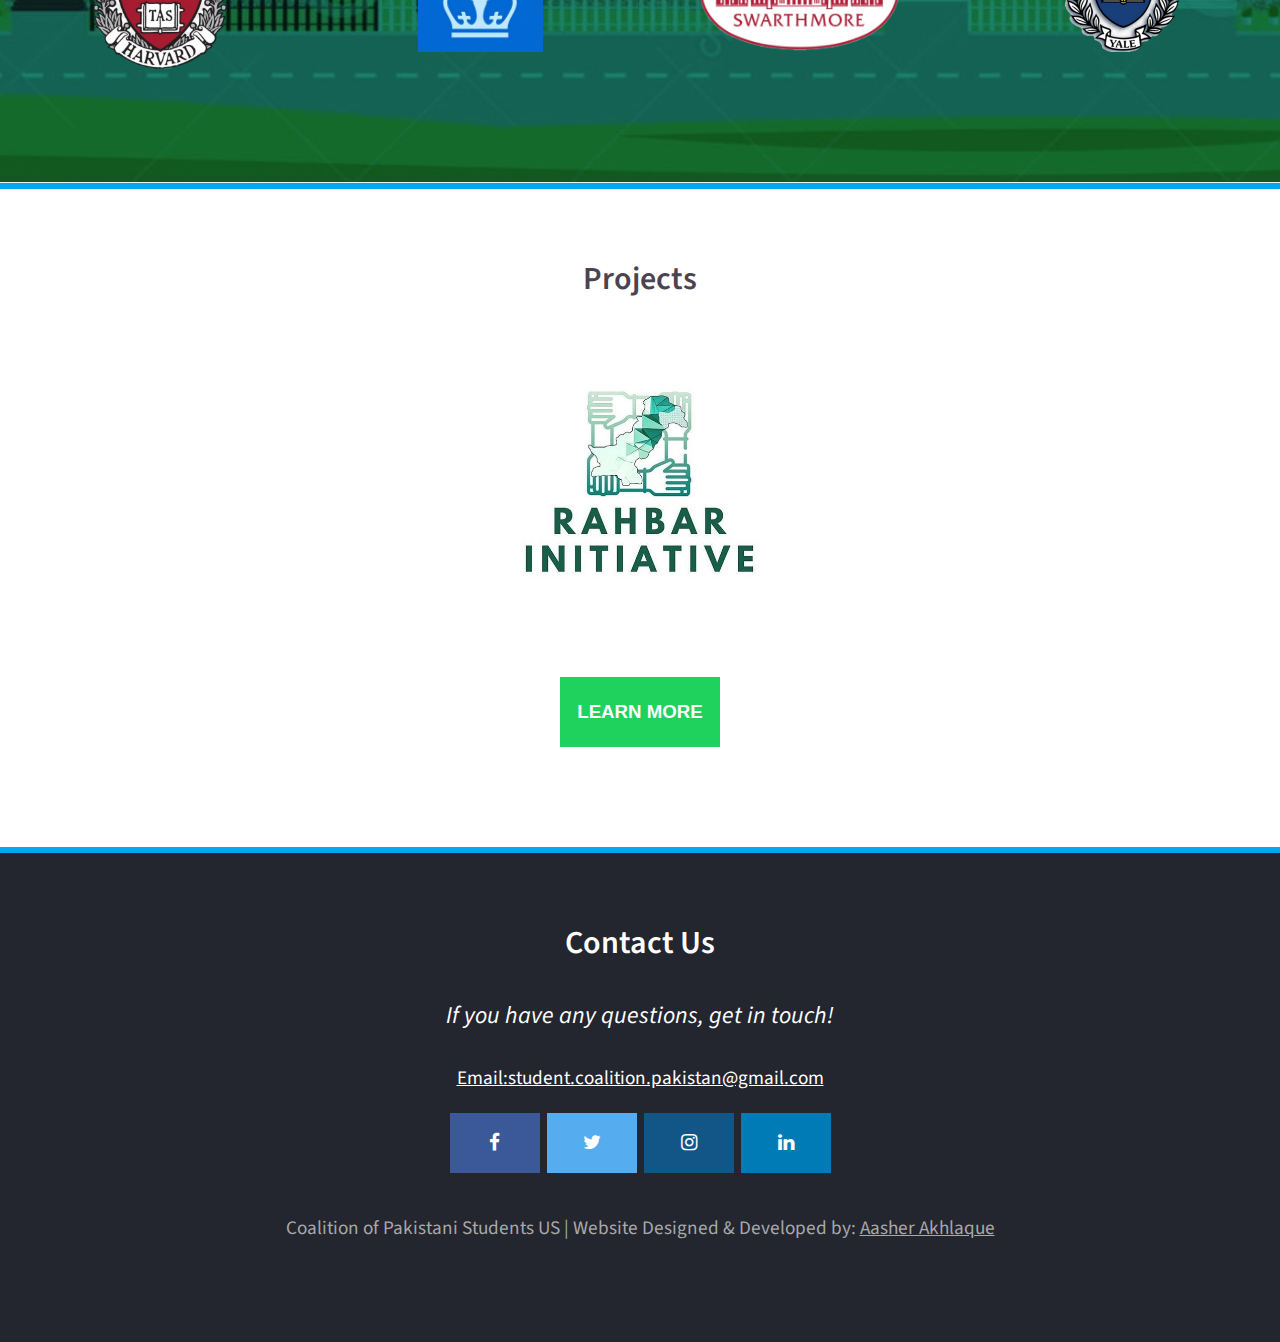
==== commit aedf930b: "Done!!" ====
--- a/index.html
+++ b/index.html
@@ -31,12 +31,13 @@
 	<body>
 
 		<div id="forimgdownload" class="noshow">
+			<img src="logobackgrounds/background3.jpg">
+			<img src="logobackgrounds/background2.jpg">
 			<img src="logobackgrounds/background1.jpg">
-			<img src="logobackgrounds/background2.jpg">
-			<img src="logobackgrounds/background3.jpg">
 			<img src="logobackgrounds/background4.jpg">
 			<img src="logobackgrounds/background5.jpg">
 			<img src="logobackgrounds/background6.jpg">
+			<img src="logo.png">
 		</div>
 
 
@@ -97,12 +98,12 @@
 			<div class="uniwrap">
 				<div>
 					<!-- <a href="https://www.brown.edu/"> -->
-						<img src="UniLogos/brown.png"  height="125px" alt="Brown University">
+						<img src="UniLogos/dartmouth.jpg"  height="125px" alt="Dartmouth University">
 					<!-- </a> -->
 				</div>
 				<div>
 					<!-- <a href="https://www.columbia.edu/"> -->
-						<img src="UniLogos/columbia.jpg" height="125px" alt="Columbia University">
+						<img src="UniLogos/duke.jpg" height="125px" alt="Duke University">
 					<!-- </a> -->
 				</div>
 				<div>
@@ -117,12 +118,12 @@
 				</div>
 				<div id="hide1" class="hides">
 					<!-- <a href="https://duke.edu/"> -->
-						<img src="UniLogos/duke.jpg" height="125px" alt="Duke University">
+						<img src="UniLogos/harvard.png" height="150px" alt="Harvard University">
 					<!-- </a> -->
 				</div>
 				<div id="hide2" class="hides">
 					<!-- <a href="https://www.harvard.edu/"> -->
-						<img src="UniLogos/harvard.png" height="150px" alt="Harvard University">
+						<img src="UniLogos/columbia.jpg" height="125px" alt="Columbia University">
 					<!-- </a> -->
 				</div>
 				<div id="hide3" class="permanenthide" class="ph2" class="hides">
@@ -183,4 +184,4 @@
 	</body>
 
 
-</html>
+</html>--- a/indexcss.css
+++ b/indexcss.css
@@ -217,7 +217,8 @@
 /*	border: solid;
 	border-color: #147F76;
 	border-width: 5px;*/
-	animation: alogo 1s 1;
+	animation: alogo 2s 1;
+	animation-delay: 0s;
 }
 
 @media only screen and (max-width: 600px) {
